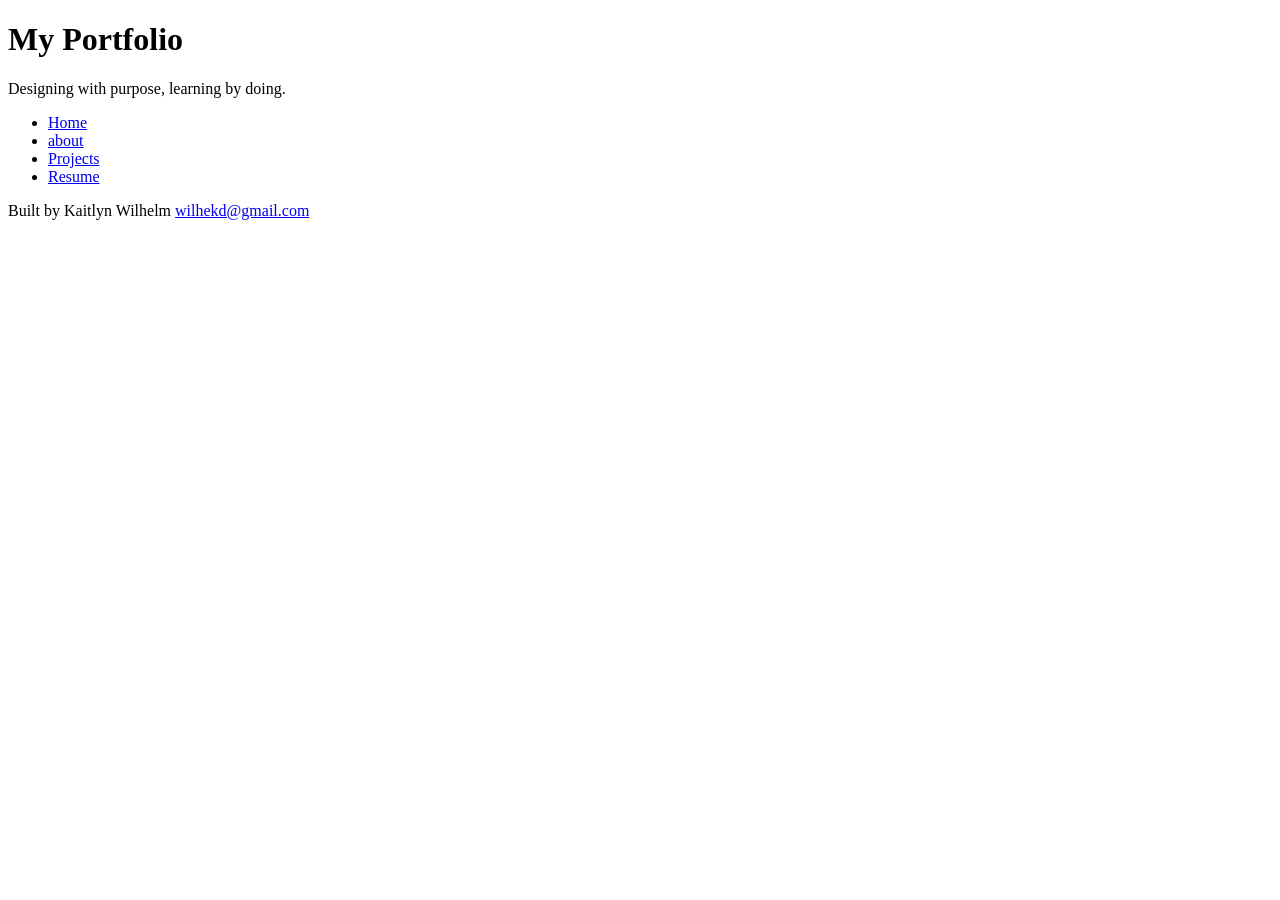
==== index.html @ c31b1441 "HTML basics all the content needed for the code along" ====
<!DOCTYPE html>
<html lang="en">
<head>
    <meta charset="UTF-8">
    <meta name="viewport" content="width=device-width, initial-scale=1.0">
    <title>My Portfolio</title>
</head>
<body>
    <header> 
    <h1>My Portfolio</h1>
     <p>Designing with purpose, learning by doing.</p>
    </header>
<nav>
    <ul>
        <li><a href="index.html">Home</a></li>
        <li><a href="about.html">about</a></li>
        <li><a href="Projects.html">Projects</a></li>
        <li><a href="Resume.html">Resume</a></li>
    </ul>
</nav>
<main></main>
<footer>
    <p>Built by Kaitlyn Wilhelm <a href="mailto:wilhekd@gmail.com">wilhekd@gmail.com</a></p>
</footer>
</body>
</html>
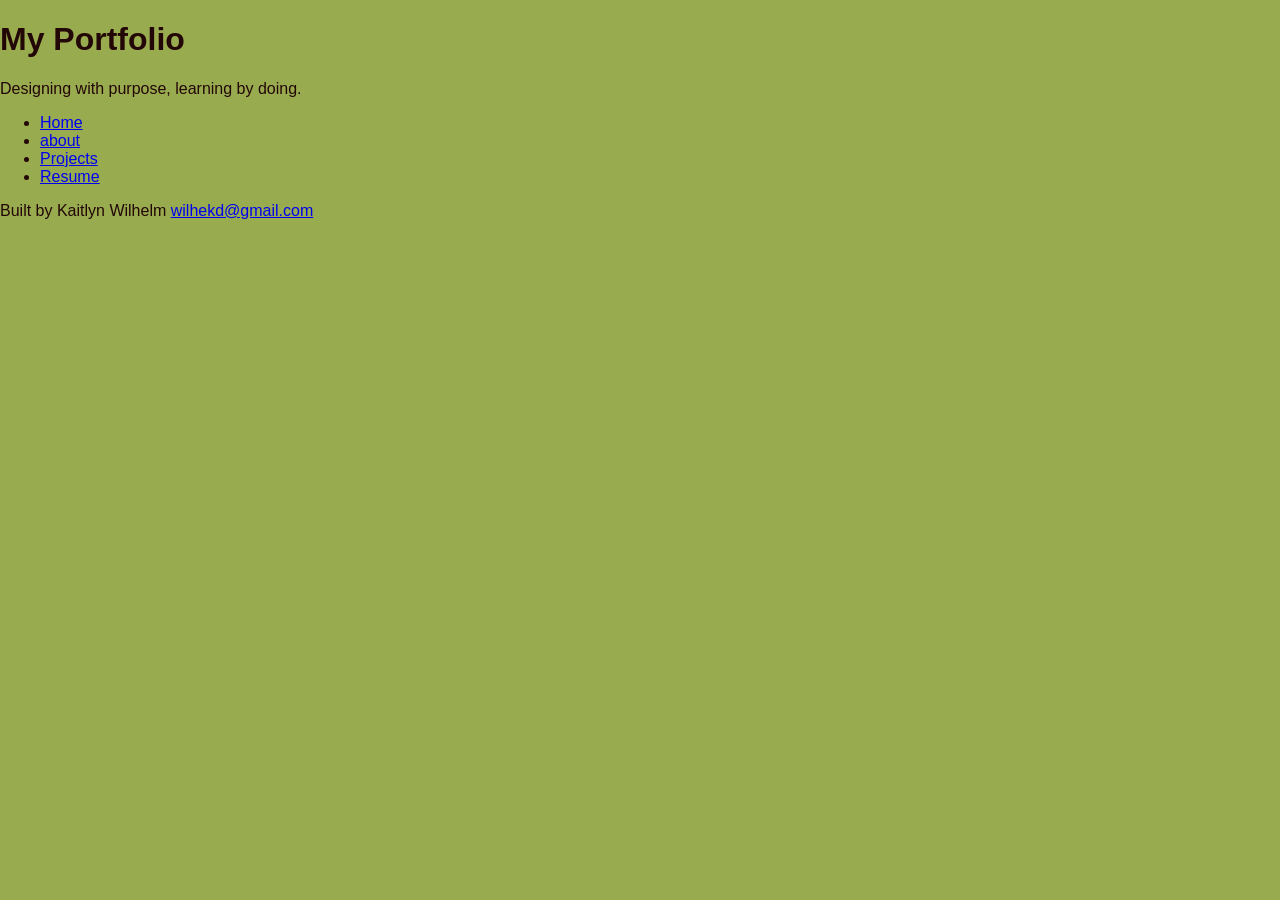
==== commit 09fc9fb6: "style css design layout set up" ====
--- a/index.html
+++ b/index.html
@@ -3,24 +3,25 @@
 <head>
     <meta charset="UTF-8">
     <meta name="viewport" content="width=device-width, initial-scale=1.0">
+    <link rel="stylesheet" href="styles.css"> 
     <title>My Portfolio</title>
 </head>
 <body>
     <header> 
-    <h1>My Portfolio</h1>
-     <p>Designing with purpose, learning by doing.</p>
+        <h1>My Portfolio</h1>
+        <p>Designing with purpose, learning by doing.</p>
     </header>
-<nav>
-    <ul>
-        <li><a href="index.html">Home</a></li>
-        <li><a href="about.html">about</a></li>
-        <li><a href="Projects.html">Projects</a></li>
-        <li><a href="Resume.html">Resume</a></li>
-    </ul>
-</nav>
-<main></main>
-<footer>
-    <p>Built by Kaitlyn Wilhelm <a href="mailto:wilhekd@gmail.com">wilhekd@gmail.com</a></p>
-</footer>
+    <nav>
+        <ul>
+            <li><a href="index.html">Home</a></li>
+            <li><a href="about.html">about</a></li>
+            <li><a href="Projects.html">Projects</a></li>
+            <li><a href="Resume.html">Resume</a></li>
+        </ul>
+    </nav>
+    <main></main>
+    <footer>
+        <p>Built by Kaitlyn Wilhelm <a href="mailto:wilhekd@gmail.com">wilhekd@gmail.com</a></p>
+    </footer>
 </body>
 </html>
--- a/styles.css
+++ b/styles.css
@@ -0,0 +1,11 @@
+ /* CSS Styles by Wilhelm K. D. */
+/*Color Pallette: #F5F5DC, #230606, #FFD700, #98ac4f, #4682B4*/
+
+/* GLOBAL (base) MOBILE FIRST*/
+body {
+    font-family: Arial, sans-serif;
+    margin: 0;
+    padding: 0;
+    background-color: #98ac4f; /* Changed to the SeaGreen from your palette */
+    color: #230606; /* Default text color */
+}
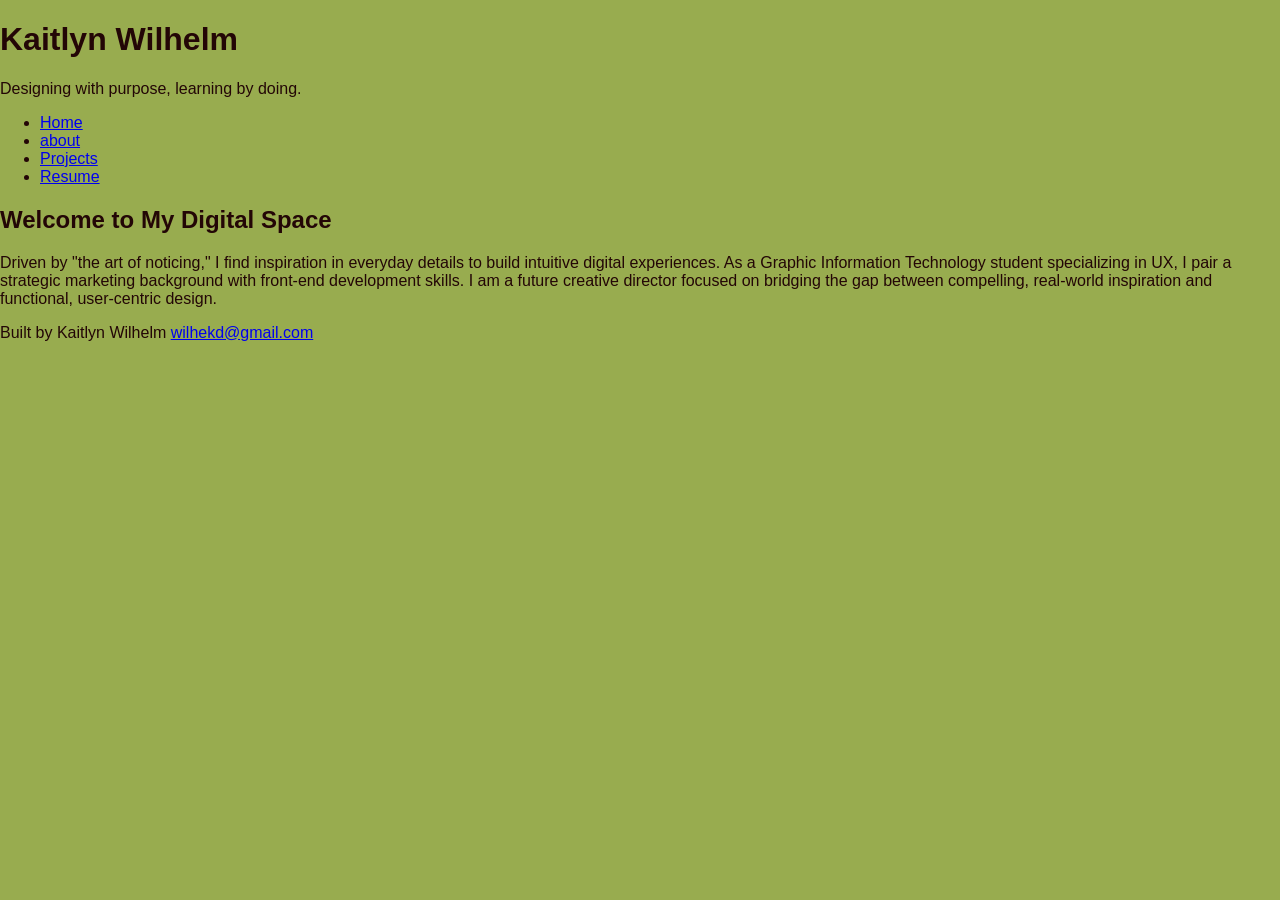
==== commit 7179ca58: "index information index information" ====
--- a/index.html
+++ b/index.html
@@ -4,11 +4,11 @@
     <meta charset="UTF-8">
     <meta name="viewport" content="width=device-width, initial-scale=1.0">
     <link rel="stylesheet" href="styles.css"> 
-    <title>My Portfolio</title>
+    <title>Kaitlyn Wilhelm | Design & Development Portfolio</title>
 </head>
 <body>
     <header> 
-        <h1>My Portfolio</h1>
+        <h1>Kaitlyn Wilhelm</h1>
         <p>Designing with purpose, learning by doing.</p>
     </header>
     <nav>
@@ -19,7 +19,12 @@
             <li><a href="Resume.html">Resume</a></li>
         </ul>
     </nav>
-    <main></main>
+    <main>
+    <section class="hero-intro">
+<h2>Welcome to My Digital Space</h2>
+<p> Driven by "the art of noticing," I find inspiration in everyday details to build intuitive digital experiences. As a Graphic Information Technology student specializing in UX, I pair a strategic marketing background with front-end development skills. I am a future creative director focused on bridging the gap between compelling, real-world inspiration and functional, user-centric design.</p>
+</section>
+</main>
     <footer>
         <p>Built by Kaitlyn Wilhelm <a href="mailto:wilhekd@gmail.com">wilhekd@gmail.com</a></p>
     </footer>
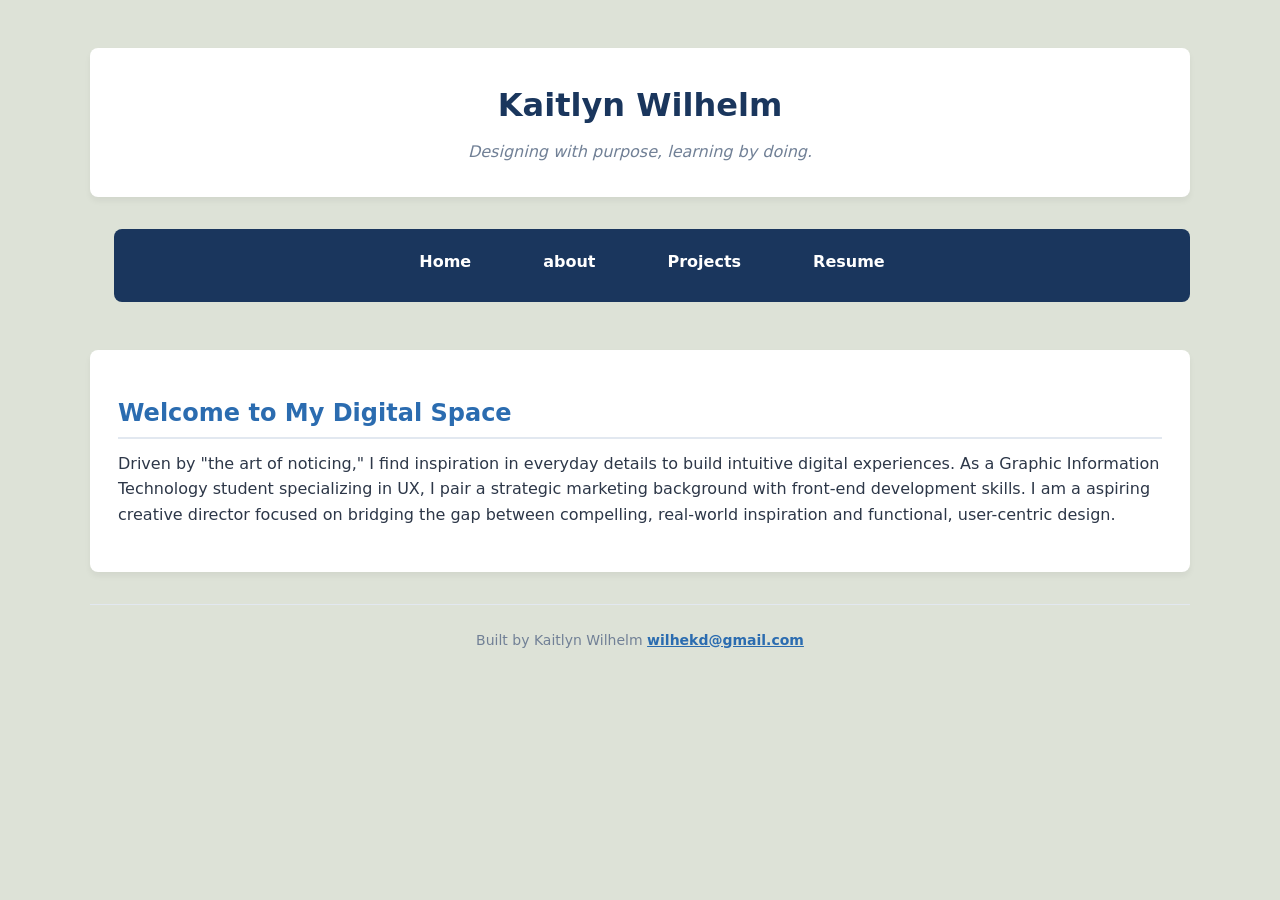
==== commit 1fccd1b0: "fix css" ====
--- a/index.html
+++ b/index.html
@@ -22,7 +22,7 @@
     <main>
     <section class="hero-intro">
 <h2>Welcome to My Digital Space</h2>
-<p> Driven by "the art of noticing," I find inspiration in everyday details to build intuitive digital experiences. As a Graphic Information Technology student specializing in UX, I pair a strategic marketing background with front-end development skills. I am a future creative director focused on bridging the gap between compelling, real-world inspiration and functional, user-centric design.</p>
+<p> Driven by "the art of noticing," I find inspiration in everyday details to build intuitive digital experiences. As a Graphic Information Technology student specializing in UX, I pair a strategic marketing background with front-end development skills. I am a aspiring creative director focused on bridging the gap between compelling, real-world inspiration and functional, user-centric design.</p>
 </section>
 </main>
     <footer>
--- a/styles.css
+++ b/styles.css
@@ -1,11 +1,146 @@
  /* CSS Styles by Wilhelm K. D. */
-/*Color Pallette: #F5F5DC, #230606, #FFD700, #98ac4f, #4682B4*/
 
 /* GLOBAL (base) MOBILE FIRST*/
-body {
-    font-family: Arial, sans-serif;
+* {
+    box-sizing: border-box;
     margin: 0;
     padding: 0;
-    background-color: #98ac4f; /* Changed to the SeaGreen from your palette */
-    color: #230606; /* Default text color */
-}+}
+
+ body {
+    font-family: 'Segoe UI', system-ui, -apple-system, sans-serif;
+    line-height: 1.6;
+    color: #2D3748;  
+    background-color: #dde2d7;
+    padding: 1rem;
+    
+     display: grid;
+    grid-template-columns: 1fr;
+    gap: 1.5rem;
+}
+
+
+h1 { color: #1A365D; font-size: 2rem; margin-bottom: 0.5rem; }
+h2 { color: #2B6CB0; font-size: 1.5rem; margin-top: 1rem; margin-bottom: 0.75rem; border-bottom: 2px solid #E2E8F0; padding-bottom: 0.25rem; }
+h3 { color: #4A5568; font-size: 1.2rem; margin-top: 1rem; margin-bottom: 0.5rem; }
+p { margin-bottom: 1rem; }
+ul { margin-left: 1.5rem; margin-bottom: 1rem; }
+li { margin-bottom: 0.5rem; }
+header {
+    background: #FFFFFF;
+    padding: 2rem 1rem;
+    border-radius: 8px;
+    box-shadow: 0 4px 6px rgba(0, 0, 0, 0.05);
+    text-align: center;
+}
+header p {
+    color: #718096;
+    font-style: italic;
+    margin-bottom: 0;
+}
+
+
+nav ul {
+    list-style: none;
+    display: flex;
+    flex-direction: column; 
+    gap: 0.5rem;
+    background: #1A365D;
+    padding: 1rem;
+    border-radius: 8px;
+}
+
+nav a {
+    color: #FFFFFF;
+    text-decoration: none;
+    font-weight: 600;
+    display: block;
+    text-align: center;
+    padding: 0.75rem;
+    border-radius: 6px;
+    background: rgba(255, 255, 255, 0.05);
+    transition: background 0.2s ease, transform 0.1s ease;
+}
+
+nav a:hover, nav a:focus {
+    background: #2B6CB0;
+    outline: none;
+}
+
+main {
+    background: #FFFFFF;
+    padding: 1.75rem;
+    border-radius: 8px;
+    box-shadow: 0 4px 6px rgba(0, 0, 0, 0.05);
+}
+
+
+.project-grid {
+    display: grid;
+    grid-template-columns: 1fr;
+    gap: 1.25rem;
+    margin-top: 1rem;
+}
+.project-card {
+    background: #F8FAFC;
+    padding: 1.5rem;
+    border-left: 5px solid #2B6CB0;
+    border-radius: 6px;
+    box-shadow: 0 2px 4px rgba(0, 0, 0, 0.02);
+}
+
+
+.resume-cta {
+    display: inline-block;
+    background: #2B6CB0;
+    color: #FFFFFF;
+    text-decoration: none;
+    padding: 0.75rem 1.5rem;
+    border-radius: 6px;
+    font-weight: bold;
+    margin-top: 0.5rem;
+    transition: background 0.2s ease;
+}
+
+.resume-cta:hover {
+    background: #1A365D;
+}
+
+footer {
+    text-align: center;
+    font-size: 0.875rem;
+    color: #718096;
+    padding: 1.5rem 1rem;
+    border-top: 1px solid #E2E8F0;
+}
+
+footer a {
+    color: #2B6CB0;
+    text-decoration: underline;
+    font-weight: 600;
+}
+@media (min-width: 768px) {
+    body {
+        max-width: 1100px;
+        margin: 3rem auto;
+        padding: 0;
+        gap: 2rem;
+    }
+
+    
+    nav ul {
+        flex-direction: row;
+        justify-content: center;
+        gap: 1.5rem;
+        padding: 0.75rem;
+    }
+
+    nav a {
+        padding: 0.5rem 1.5rem;
+        background: transparent;
+    }
+
+     
+    .project-grid {
+        grid-template-columns: repeat(3, 1fr);
+    }}
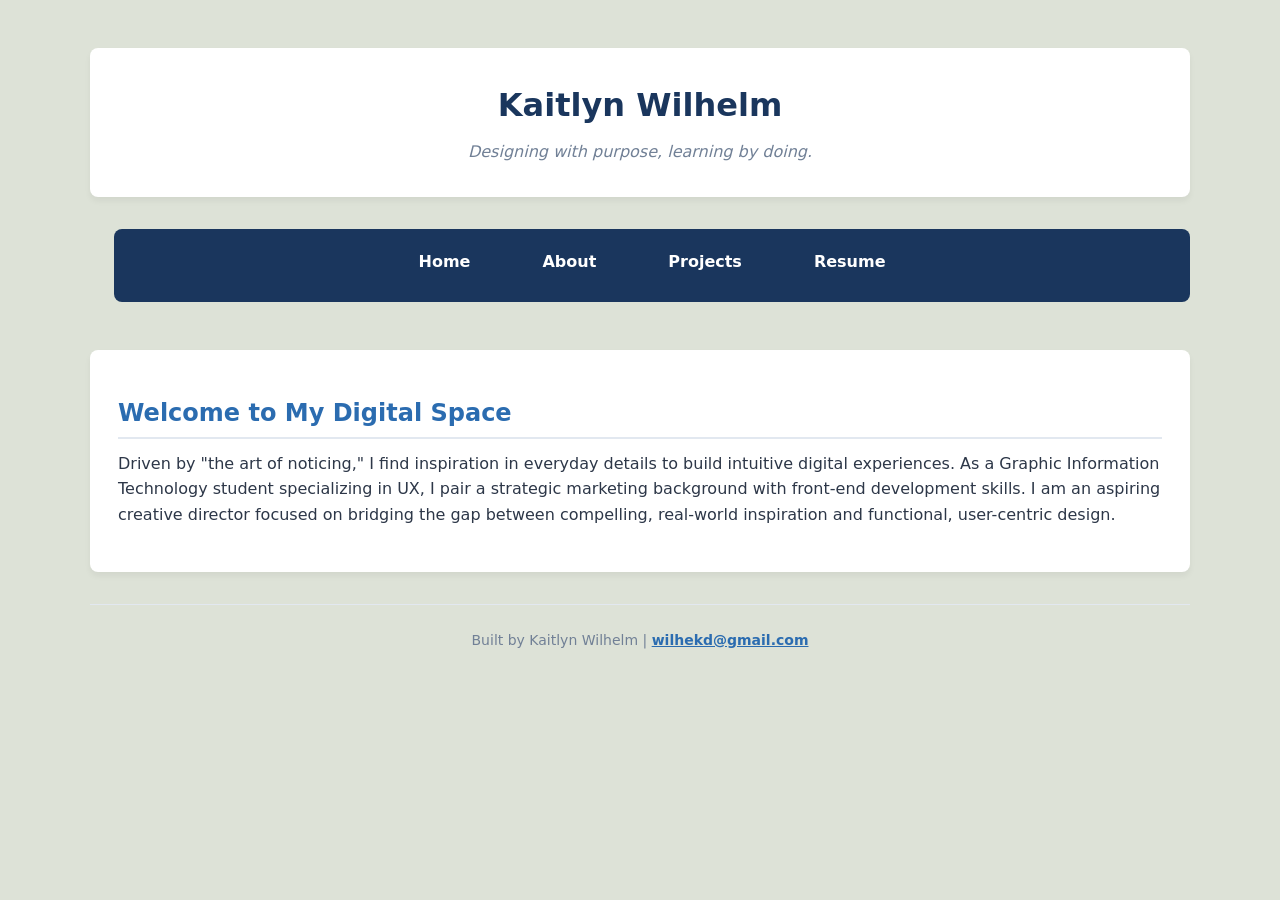
==== commit bfc94f11: "edits to fix project.htlm" ====
--- a/index.html
+++ b/index.html
@@ -14,19 +14,19 @@
     <nav>
         <ul>
             <li><a href="index.html">Home</a></li>
-            <li><a href="about.html">about</a></li>
-            <li><a href="Projects.html">Projects</a></li>
-            <li><a href="Resume.html">Resume</a></li>
+            <li><a href="about.html">About</a></li>
+            <li><a href="projects.html">Projects</a></li>
+            <li><a href="resume.html">Resume</a></li>
         </ul>
     </nav>
     <main>
-    <section class="hero-intro">
-<h2>Welcome to My Digital Space</h2>
-<p> Driven by "the art of noticing," I find inspiration in everyday details to build intuitive digital experiences. As a Graphic Information Technology student specializing in UX, I pair a strategic marketing background with front-end development skills. I am a aspiring creative director focused on bridging the gap between compelling, real-world inspiration and functional, user-centric design.</p>
-</section>
-</main>
+        <section class="hero-intro">
+            <h2>Welcome to My Digital Space</h2>
+            <p>Driven by "the art of noticing," I find inspiration in everyday details to build intuitive digital experiences. As a Graphic Information Technology student specializing in UX, I pair a strategic marketing background with front-end development skills. I am an aspiring creative director focused on bridging the gap between compelling, real-world inspiration and functional, user-centric design.</p>
+        </section>
+    </main>
     <footer>
-        <p>Built by Kaitlyn Wilhelm <a href="mailto:wilhekd@gmail.com">wilhekd@gmail.com</a></p>
+        <p>Built by Kaitlyn Wilhelm | <a href="mailto:wilhekd@gmail.com">wilhekd@gmail.com</a></p>
     </footer>
 </body>
 </html>
